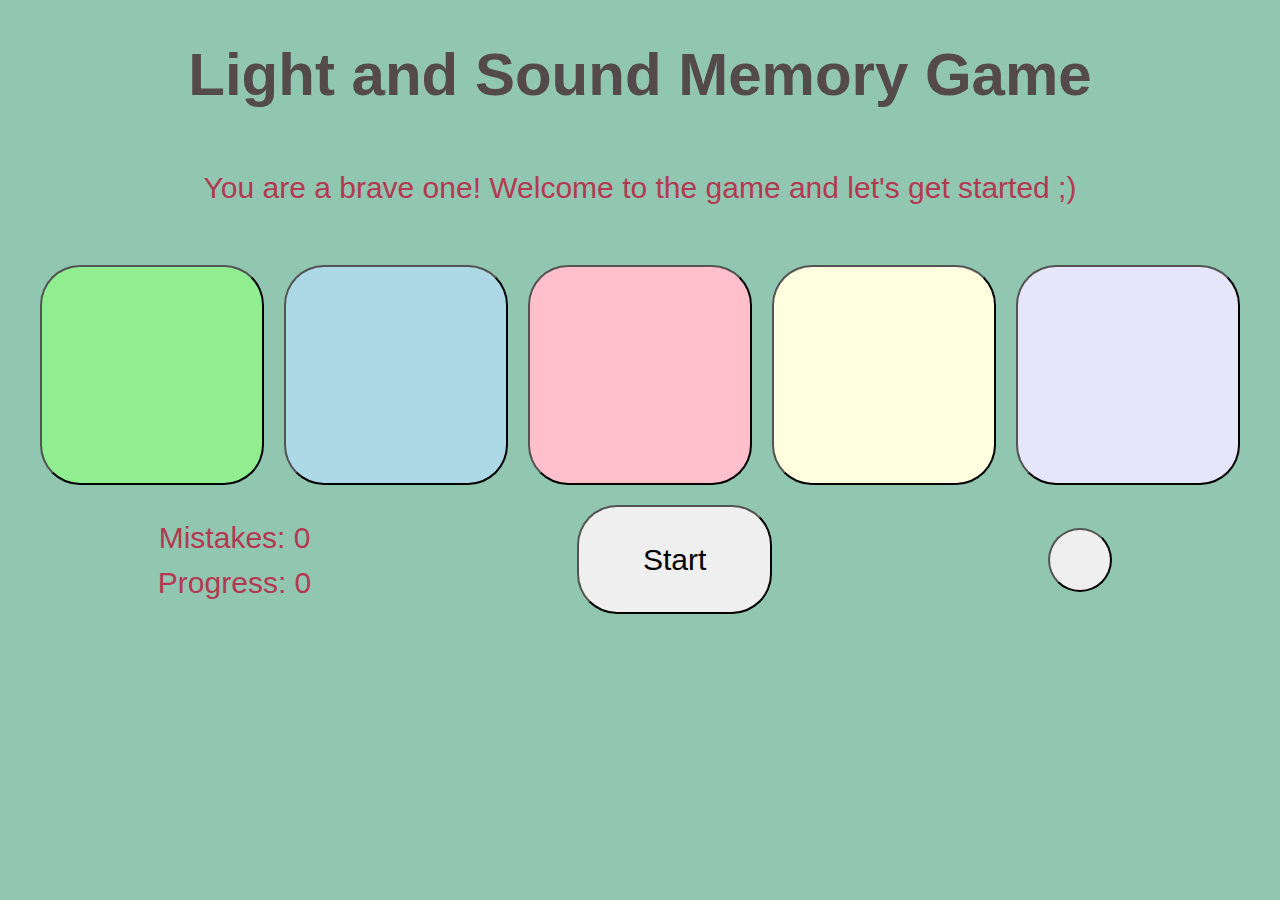
==== index.html @ f74e175e "Code from Glitch" ====
<!DOCTYPE html>
<html lang="en">
  <head>
    <meta charset="utf-8" />
    <meta name="viewport" content="width=device-width, initial-scale=1" />
    <link rel="icon" href="https://glitch.com/favicon.ico" />

    <title>Light and Sound Memory Game</title>

    <!-- import the webpage's stylesheet -->
    <link rel="stylesheet" href="/style.css" />

    <!-- import the webpage's javascript file -->
    <script src="/script.js" defer></script>
  </head>
  <body>
    <!-- this is the start of content -->
    <h1 style="margin: 25px">Light and Sound Memory Game</h1>
    <p style="margin: 45px">
      You are a brave one! Welcome to the game and let's get started ;)
    </p>

    <div id="gameButtonArea" style="
        display: flex;
        justify-content: space-around;
        align-items: center;
        flex-direction: row;
      ">
      <button
        id="button1"
        onclick="guess(1)"
        onmousedown="startTone(1)"
        onmouseup="stopTone()"
        
      ></button>
      <button
        id="button2"
        onclick="guess(2)"
        onmousedown="startTone(2)"
        onmouseup="stopTone()"
        
      ></button>

      <button
        id="button3"
        onclick="guess(3)"
        onmousedown="startTone(3)"
        onmouseup="stopTone()"
        
      ></button>
      <button
        id="button4"
        onclick="guess(4)"
        onmousedown="startTone(4)"
        onmouseup="stopTone()"
        
      ></button>
      <button
        id="button5"
        onclick="guess(5)"
        onmousedown="startTone(5)"
        onmouseup="stopTone()"
        
      ></button>
    </div>
    <!--     <div style = "display: flex; justify-content: between; width: 100vw; align-items:center; border-style: dashed"> -->
    <div
      style="
        display: flex;
        justify-content: space-around;
        align-items: center;
        flex-direction: row;
      "
    >
      <!--     <div style = "margin-left: 7vw; margin-right: 25vw"> -->
      <div>
        <div>Mistakes: <span id="mistakes">0</span></div>
        <div>Progress: <span id="progress">0</span></div>
      </div>
      <button
        id="startBtn"
        onclick="startGame()"
        style="padding-left: 5vw; padding-right: 5vw"
      >
        <!--       <button id="startBtn" onclick="startGame()" style="padding-left: 5vw; padding-right: 5vw; margin-right: 15vw"> -->
        Start
      </button>
      <button
        id="stopBtn"
        class="hidden"
        onclick="stopGame()"
        style="padding-left: 5vw; padding-right: 5vw"
      >
        Stop
      </button>
      <button
        id="questionsbutton"
        onclick="askQuestion()"
      ></button>
    </div>
  </body>
</html>
---- style.css ----
/* a minimalist set of CSS resets */

/* default to border-box */
html {
  box-sizing: border-box;
  font-size: 30px;
}

*,
*:before,
*:after {
  box-sizing: inherit;
}

/* adjust typography defaults */
body {
  margin: 1rem;
  font-family: sans-serif;
  line-height: 1.5;
  background-color: #91c7b1;
  color: #b33951;
  text-align: center;
}

h1 {
  font-family: verdana, arial, sans-serif;
  color: #54494b;
  text-align: center;
}

#questionsbutton {
  padding: 30px;
  background-image: url("https://cdn.glitch.global/9f6c1cbc-87fa-4713-8a82-9d52c6880ad8/png-transparent-algorithm-website-orange-question-mark-text-trademark-logo.png?v=1648195116544");
  background-size: 80px;
  text-align: right;
  background-position: center;
}

button {
  padding: 30px;
  border-radius: 40px;
  font-size: 30px;
  line-height: 1.5;
  text-align: center;
  position: relative;
  margin: 10px;
}

#gameButtonArea > button {
  width: 230px;
  height: 220px;
  margin: 10px;
}

.hidden {
  display: none;
}

#button1 {
  background: lightgreen;
}

#button2 {
  background: lightblue;
}

#button3 {
  background: pink;
}

#button4 {
  background: lightyellow;
}

#button5 {
  background: lavender;
}

#button1:active,
#button1.lit {
  background: green;
  background-image: url("https://cdn.glitch.global/9f6c1cbc-87fa-4713-8a82-9d52c6880ad8/Screen%20Shot%202022-03-24%20at%2014.39.15.png?v=1648129174854");
  background-size: 210px;
}

#button2:active,
#button2.lit {
  background: blue;
  background-image: url("https://cdn.glitch.global/9f6c1cbc-87fa-4713-8a82-9d52c6880ad8/Screen%20Shot%202022-03-24%20at%2014.38.57.png?v=1648129178525");
  background-size: 210px;
}

#button3:active,
#button3.lit {
  background: red;
  background-image: url("https://cdn.glitch.global/9f6c1cbc-87fa-4713-8a82-9d52c6880ad8/Screen%20Shot%202022-03-24%20at%2014.38.52.png?v=1648129180739");
  background-size: 200px;
}

#button4:active,
#button4.lit {
  background: yellow;
  background-image: url("https://cdn.glitch.global/9f6c1cbc-87fa-4713-8a82-9d52c6880ad8/Screen%20Shot%202022-03-24%20at%2021.21.00.png?v=1648153276224");
  background-size: 226px;
}

#button5:active,
#button5.lit {
  background: indigo;
  background-image: url("https://cdn.glitch.global/9f6c1cbc-87fa-4713-8a82-9d52c6880ad8/Screen%20Shot%202022-03-24%20at%2014.39.08.png?v=1648129663431");
  background-size: 210px;
}

/* images and videos max out at full width */
img,
video {
  height: auto;
  max-width: 100%;
}
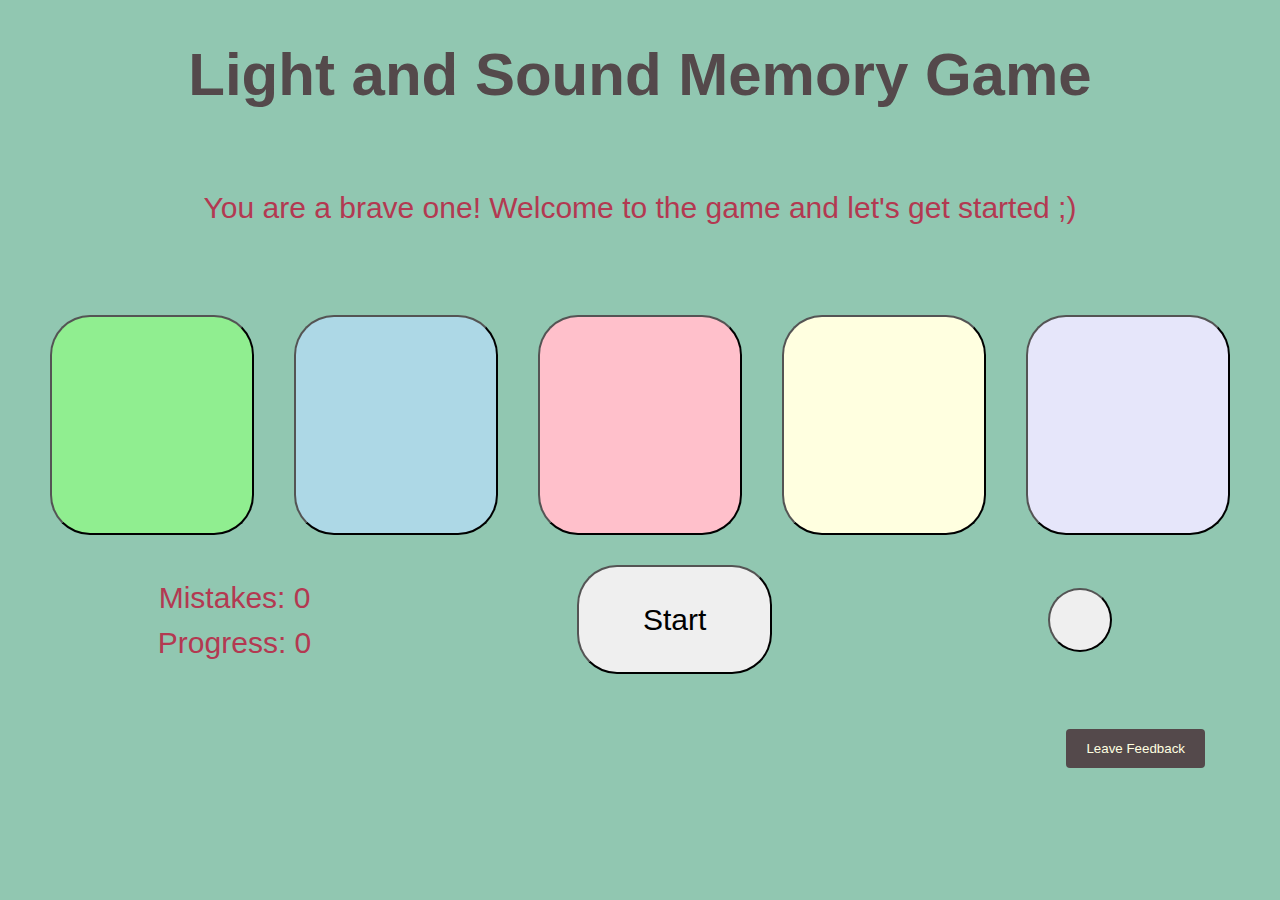
==== commit 34dcd7d1: "🛏️🧡 Updated with Glitch" ====
--- a/index.html
+++ b/index.html
@@ -16,7 +16,7 @@
   <body>
     <!-- this is the start of content -->
     <h1 style="margin: 25px">Light and Sound Memory Game</h1>
-    <p style="margin: 45px">
+    <p style="margin: 65px">
       You are a brave one! Welcome to the game and let's get started ;)
     </p>
 
@@ -97,6 +97,13 @@
         id="questionsbutton"
         onclick="askQuestion()"
       ></button>
+
+      
     </div>
+    <form action="https://ionian-tangible-class.glitch.me/" style="margin: 45px" >
+    <input type="submit" value="Leave Feedback" />
+</form>
+    
+    
   </body>
 </html>
--- a/style.css
+++ b/style.css
@@ -49,7 +49,7 @@
 #gameButtonArea > button {
   width: 230px;
   height: 220px;
-  margin: 10px;
+  margin: 20px;
 }
 
 .hidden {
@@ -111,6 +111,20 @@
   background-size: 210px;
 }
 
+
+
+
+input[type=submit] {    
+  background-color: #54494b;    
+  color: lightyellow;    
+  padding: 12px 20px;    
+  border: none;    
+  border-radius: 4px;    
+  cursor: pointer;    
+  float: right;    
+}    
+    
+
 /* images and videos max out at full width */
 img,
 video {
